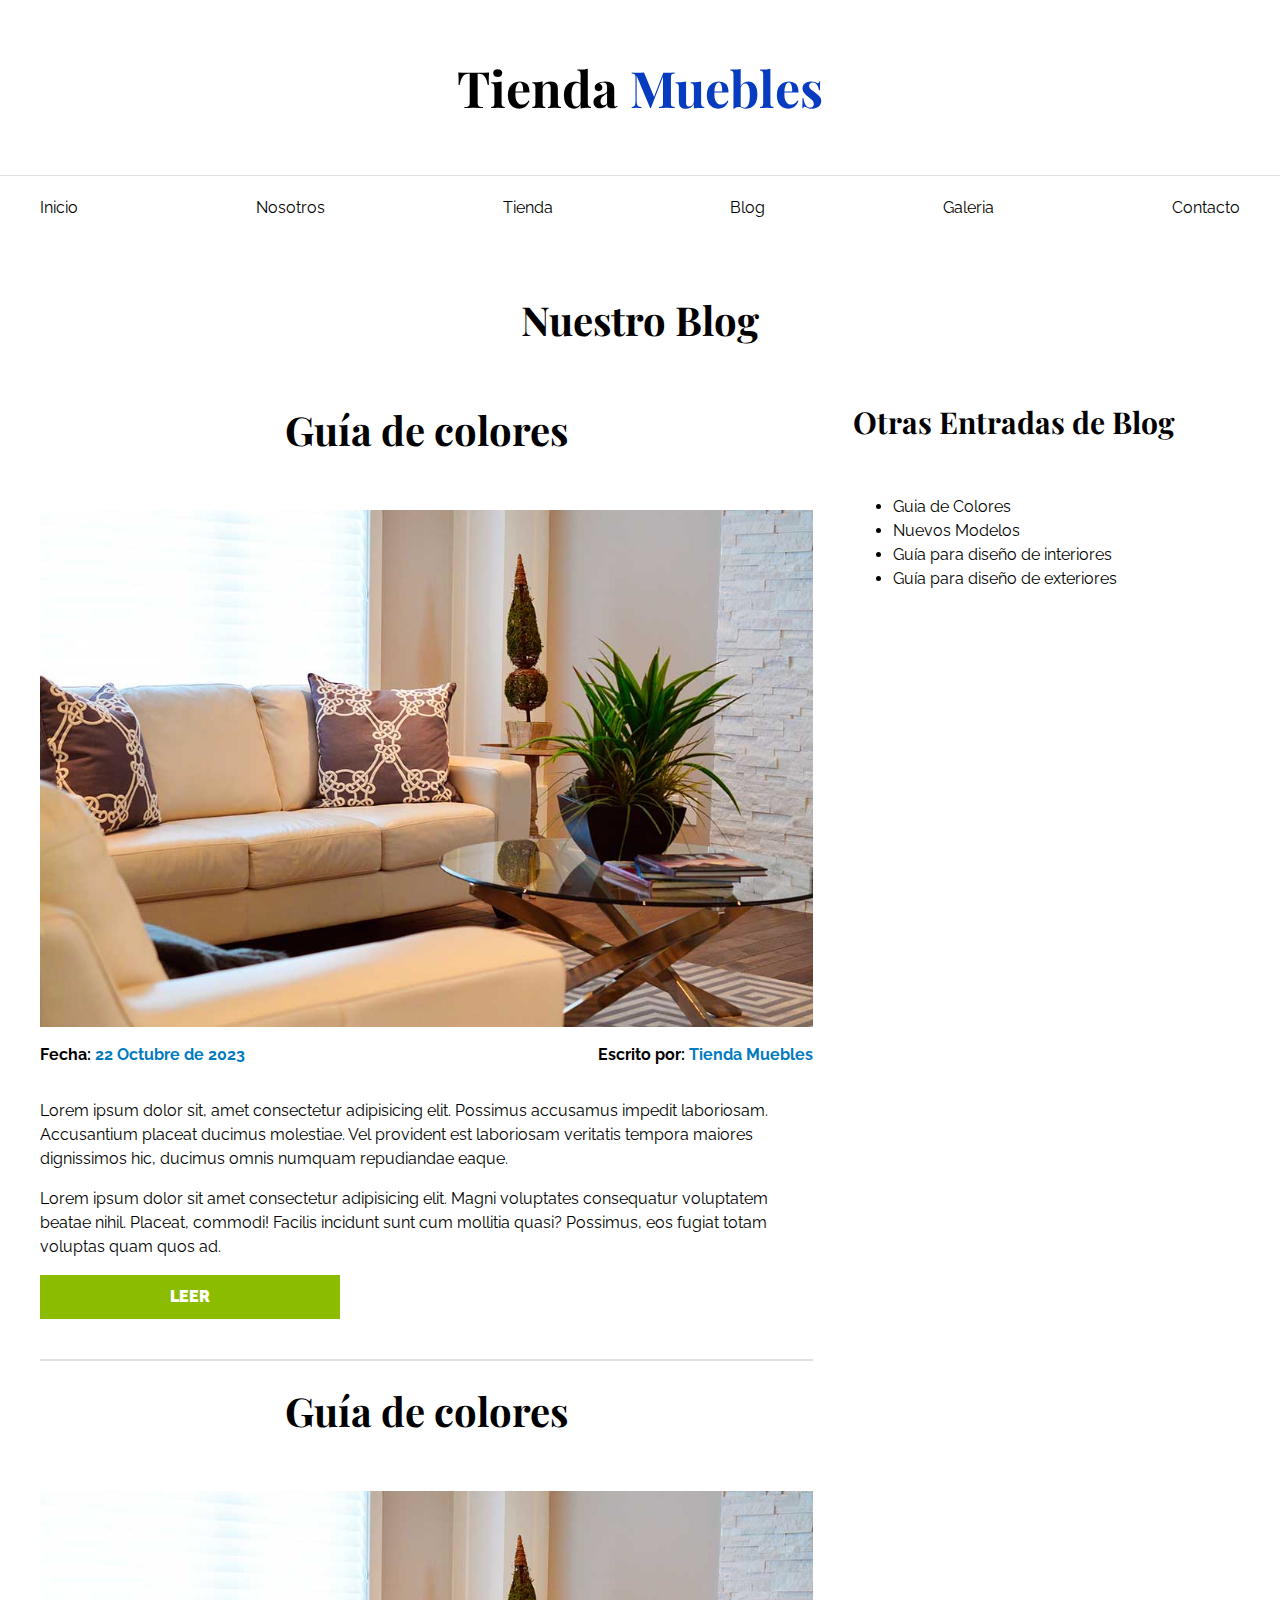
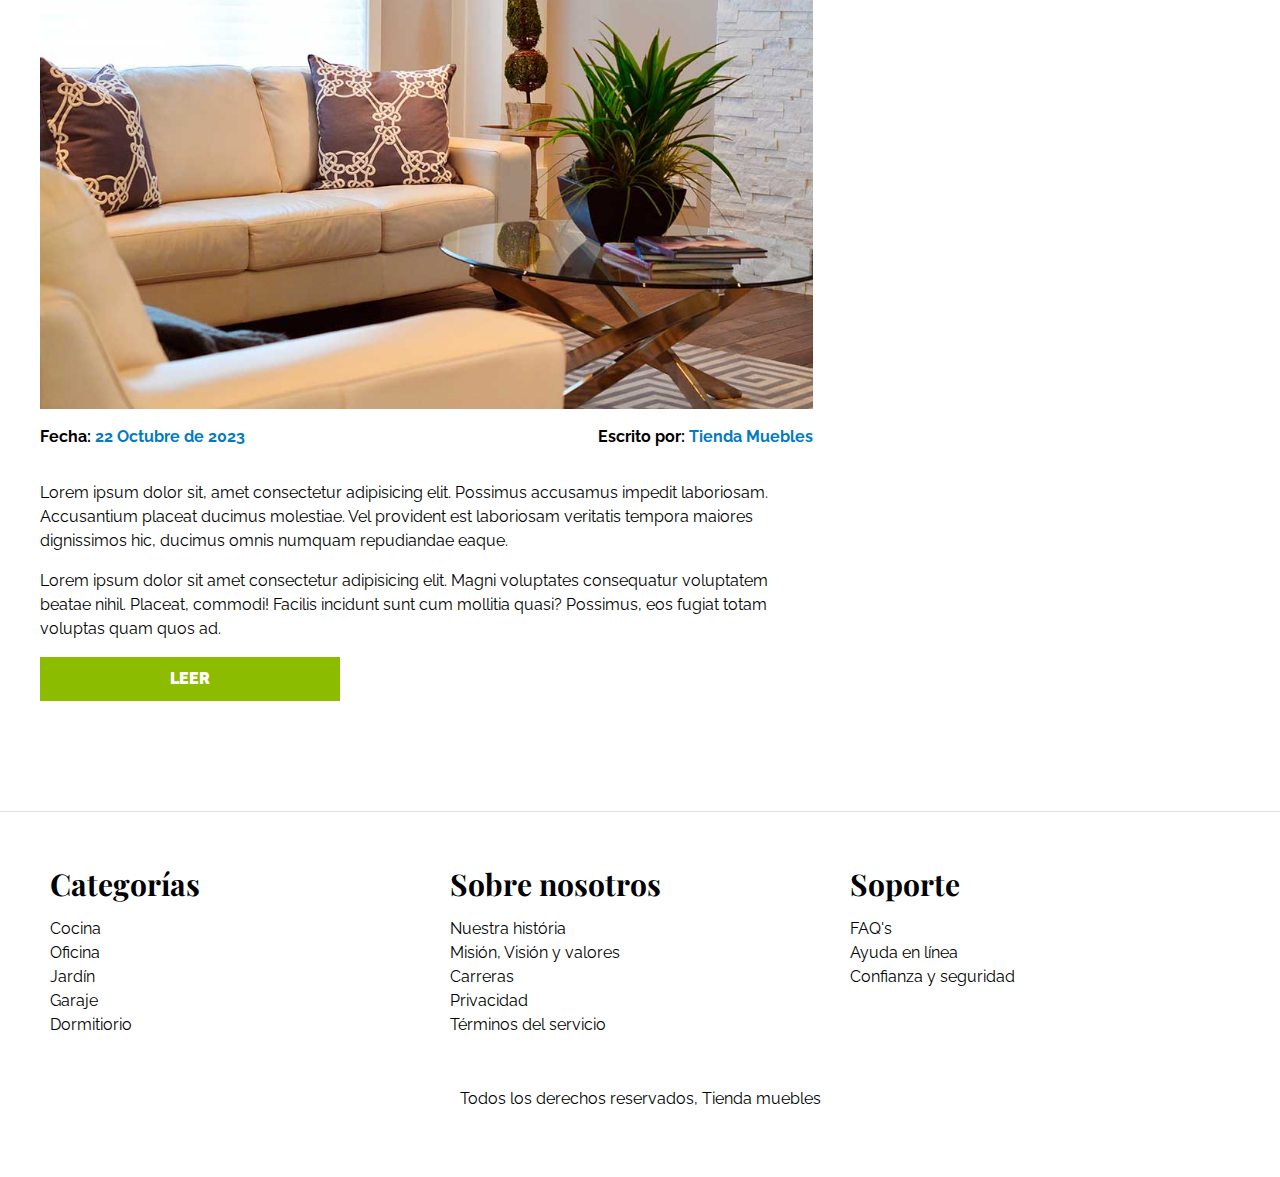
==== blog.html @ b3d73d72 "fornitureEcomercFront" ====
<!DOCTYPE html>
<html lang="es">
<head>
  <meta charset="UTF-8">
  <meta name="viewport" content="width=device-width, initial-scale=1.0">
  <title>Ecommerce - Blog</title>
  <link rel="stylesheet" href="./css/normalize.css">
  <link rel="preconnect" href="https://fonts.googleapis.com">
  <link rel="preconnect" href="https://fonts.gstatic.com" crossorigin>
  <link href="https://fonts.googleapis.com/css2?family=Playfair+Display:wght@700&family=Raleway:wght@400;700;900&display=swap" rel="stylesheet">
  
  <link rel="stylesheet" href="./css/styles.css">
</head>

<body>
  <header>
    <h1 class="nombre-sitio">Tienda <span>Muebles</span></h1>
  </header>

  <div class="contenedor-navegacion">
    <nav class="nav-principal contenedor">
      <a  class="enlace" href="index.html">Inicio</a>
      <a  class="enlace" href="nosotros.html">Nosotros</a>
      <a  class="enlace" href="tienda.html">Tienda</a>
      <a  class="enlace" href="blog.html">Blog</a>
      <a  class="enlace" href="galeria.html">Galeria</a>
      <a  class="enlace" href="contacto.html">Contacto</a>
    </nav>
  </div>
  
  <main class="contenido-principal">
    <h2 class="text-center">Nuestro Blog</h2>  

    <section class="contenedor-blog contenedor">
      <div class="blog">

        <article class="entrada">
          <header>
            <h2>Guía de colores</h2>
          </header>

          <div class="blog">
            <img src="img/nosotros.jpg" alt="imagen blog">
          </div>

          <div class="entrada-meta">
            <p>Fecha: <span>22 Octubre de 2023</span></p>
            <p>Escrito por: <span>Tienda Muebles</span></p>
          </div>

          <div class="entrada-blog">
            <p>Lorem ipsum dolor sit, amet consectetur adipisicing elit. Possimus accusamus impedit laboriosam. Accusantium placeat ducimus molestiae. Vel provident est laboriosam veritatis tempora maiores dignissimos hic, ducimus omnis numquam repudiandae eaque.</p>

            <p>Lorem ipsum dolor sit amet consectetur adipisicing elit. Magni voluptates consequatur voluptatem beatae nihil. Placeat, commodi! Facilis incidunt sunt cum mollitia quasi? Possimus, eos fugiat totam voluptas quam quos ad.</p>
          </div>

          <a href="entrada.html" class="btn max-width-30">Leer</a>

        </article>

        <article class="entrada">
          <header>
            <h2>Guía de colores</h2>
          </header>

          <div class="blog">
            <img src="img/nosotros.jpg" alt="imagen blog">
          </div>

          <div class="entrada-meta">
            <p>Fecha: <span>22 Octubre de 2023</span></p>
            <p>Escrito por: <span>Tienda Muebles</span></p>
          </div>

          <div class="entrada-blog">
            <p>Lorem ipsum dolor sit, amet consectetur adipisicing elit. Possimus accusamus impedit laboriosam. Accusantium placeat ducimus molestiae. Vel provident est laboriosam veritatis tempora maiores dignissimos hic, ducimus omnis numquam repudiandae eaque.</p>

            <p>Lorem ipsum dolor sit amet consectetur adipisicing elit. Magni voluptates consequatur voluptatem beatae nihil. Placeat, commodi! Facilis incidunt sunt cum mollitia quasi? Possimus, eos fugiat totam voluptas quam quos ad.</p>
          </div>

          <a href="entrada.html" class="btn max-width-30">Leer</a>


        </article>
      </div>

      <aside>
        <h3>Otras Entradas de Blog</h3>

        <ul>
          <li>
            <a href="entrada.html">Guia de Colores</a>
          </li>
          <li>
            <a href="entrada.html">Nuevos Modelos</a>            
          </li>
          <li>
            <a href="entrada.html">Guía para diseño de interiores</a>            
          </li>
          <li>
            <a href="entrada.html">Guía para diseño de exteriores</a>            
          </li>
        </ul>
      </aside>
    </section>
  </main>

  <footer class="site-footer">
    <div class="grid-footer contenedor">
      <div>
        <h3>Categorías</h3>
          <nav class="footer-menu">
            <a href="#">Cocina</a>
            <a href="#">Oficina</a>
            <a href="#">Jardín</a>
            <a href="#">Garaje</a>
            <a href="#">Dormitiorio</a>
          </nav>
      </div>

      <div>
        <h3>Sobre nosotros</h3>
        <nav class="footer-menu">
          <a href="#">Nuestra história</a>
          <a href="#">Misión, Visión y valores</a>
          <a href="#">Carreras</a>
          <a href="#">Privacidad</a>
          <a href="#">Términos del servicio</a>
        </nav>
      </div>

      <div>
        <h3>Soporte</h3>
        <nav class="footer-menu">
          <a href="#">FAQ's</a>
          <a href="#">Ayuda en línea</a>
          <a href="#">Confianza y seguridad</a>
        </nav>
      </div>
    </div>

    <p class="copyright">Todos los derechos reservados, Tienda muebles</p>
  </footer>

</body>
</html>
---- css/styles.css ----
html {
  box-sizing: border-box;
  font-size: 62.5%; /*Hace que 1rem = 10px */
}
*, *:before, *:after {
  box-sizing: inherit;
} 

body {
  font-family: "Raleway", sans-serif;
  font-size: 1.6rem;
  line-height: 1.5;
}

/* Globales */
h1, h2, h3 {
  font-family: "Playfair Display", serif;
  margin: 0 0 5rem 0;
}

h1 {
  font-size: 4rem;
}

@media (min-width: 768px) {
  h1 {
    font-size: 5rem;
  }
}

h2 {
  font-size: 3.2rem;
  text-align: center;
}

@media (min-width: 768px) {
  h2 {
    font-size: 4rem;
  }
}

h3 {
  font-size: 2.4rem;
} 

@media (min-width: 768px) {
  h3 {
    font-size: 3rem;
  } 
}

a {
  text-decoration: none;
  color: black;
}

.contenedor {
  max-width: 120rem;
  margin: 0 auto;
}

img {
  max-width: 100%;
  display: block;
}

.btn {
  background-color: #8cbc00;
  color: white;
  display: block;
  text-transform: uppercase;
  font-weight: 900;
  padding: 1rem;
  transition: background-color .3s ease-out;
  text-align: center;
  border: none;
  width: 100%;
}

.btn:hover {
  background-color: #769c02;
  cursor: pointer;
}

/* Utilities */
.text-center {
  text-align: center;
}

.max-width-30 {
  max-width: 30rem;
}

/* Header y Navegación */
.nombre-sitio{
  margin-top: 5rem;
  text-align: center;
}
.nombre-sitio span {
  color: #073bc0;
}

.contenedor-navegacion {
  border-top: .1rem solid #e1e1e1;
}

.nav-principal {  
  padding: 2rem 0;
  display: flex;  
  flex-direction: column;
  align-items: center ;
}

@media (min-width: 768px) {
  .nav-principal {   
    justify-content: space-between;
    flex-direction: row;
  }
}

.enlace-interno {
  color: #073bc0;
  font-weight: bold;
}

.hero {
  background-image: url(../img/principal.jpg);
  background-repeat: no-repeat;
  background-size: cover;
  background-position: center center;
  height: 25rem;
}

@media (min-width: 768px) {
  .hero {
    height: 55rem;
  }
}

/* Categorias */
.categorias {
  padding-top: 5rem;
}

.categoria img {
  width: 100%;
}

.categoria {
  margin-bottom: 2rem;
}

.categoria a {
  text-align: center;
  display: block;
  padding: 2rem;
  font-size: 2rem;
}

.categoria a:hover {
  background-color: #037bc0;
  color: #FFFFFF;
  border-bottom-right-radius: 1rem;
}

@media (min-width: 768px) {
  .listado-categorias {
    display: grid;
    grid-template-columns: repeat(3, 1fr);
    gap: 2rem;
  }
}



/** Bloque nosotros **/
.sobre-nosotros {
  background-image: linear-gradient(to bottom, transparent 50%, #037bc0 50%, #037bc0 100%), url(../img/nosotros.jpg);
  background-position: left center;
  padding: 10rem 0;
  background-repeat: no-repeat;
  background-size: 100%, 160rem;
}

@media (min-width: 768px) {
  .sobre-nosotros {
    background-image: linear-gradient(to right, transparent 50%, #037bc0 50%, #037bc0 100%), url(../img/nosotros.jpg);
    background-position: left center;
    padding: 10rem 0;
    background-repeat: no-repeat;
    background-size: 100%, 160rem;
  }
}

.sobre-nosotros-grid {  
  display: grid;
  grid-template-rows: repeat(2, 1fr);
}

@media (min-width: 768px) {
  .sobre-nosotros-grid {
    grid-template-columns: repeat(2, 1fr);
    grid-template-rows: unset;
    column-gap: 10rem;
  }
}

.texto-nosotros {
  grid-row: 2 / 3;
  color: white;
  margin-left: 5rem;
  text-align: start;
}

@media (min-width: 768px) {
  .texto-nosotros {
    grid-column: 2 / 3;
  }
  
}

/* Listado de productos */
.contenido-principal {
  padding-top: 5rem;
}

.listado-productos {
  display: grid;
  grid-template-columns: repeat(6, 1fr);
  gap: 2rem;
}

.producto:nth-child(1) {
  grid-column: 1 / 7;
  display: grid;
  grid-template-columns: 3fr 1fr;
}

.producto:nth-child(1) img {
  height: 43rem;
  width: 100%;
  object-fit: cover;
}

.producto:nth-child(2) {
  grid-column: 1 / 4;
}

.producto:nth-child(2) img 
.producto:nth-child(3) img {
  height: 30rem;
  width: 100%;
  object-fit: cover;
}

.producto:nth-child(3) {
  grid-column: 4 / 7;
}

.producto:nth-child(4) 
.producto:nth-child(5)
.producto:nth-child(6) img {
  height: 20rem;
  width: 100%;
  object-fit: cover;
}

.producto:nth-child(4) {
  grid-column: 1 / 3;
}

.producto:nth-child(5) {
  grid-column: 3 / 5;
}

.producto:nth-child(6) {
  grid-column: 5 / 7;
}
.producto {
  background-color: #037bc0;
}

.texto-producto {
  text-align: center;
  color: #FFF;
  padding: 2rem;
}

.texto-producto h3 {
  margin: 0;
}

.texto-producto p {
  margin: 0 0 .5rem 0;
}

.texto-producto .precio {
  font-size: 2.8rem;
  font-weight: 900;
}

/* Footer */
.site-footer {
  border-top: .1rem solid #e1e1e1;
  margin-top: 5rem;
  padding: 5rem;
}

.site-footer h3 {
  margin-bottom: 1rem;
}

.grid-footer {
  display: grid;  
  grid-template-columns: repeat(3, 1fr);
  gap: 2rem;
}

.grid-footer div {
  flex: 1;
}

.footer-menu a {
  display: block;
}

.copyright {
  margin-top: 5rem;
  text-align: center;
}

/* Nosotros */
.contenido-nosotros {
  display: grid;
  grid-template-columns: 1fr 2fr;
  grid-template-columns: repeat(auto-fit, minmax(25rem, 1fr));
  column-gap: 4rem;
  margin: 0 25rem;
}

.informacion-nosotros {
  display: flex;
  flex-direction: column;
  justify-content: center;  
}

/*Blog*/
.contenedor-blog {
  display: grid;
  grid-template-columns: 2fr 1fr;
  column-gap: 4rem;
}

.entrada {
  border-bottom: .2rem solid #e1e1e1;
  padding-bottom: 4rem;
  margin-bottom: 2rem;
}

.entrada:last-of-type {
  border: none;
}

.entrada-meta {
  display: flex;
  justify-content: space-between;
}

.entrada-meta p {
  font-weight: 700;
}

.entrada-meta span {
  color: #037bc0;
}

.contenido-entrada-blog {
  width: 60rem; 
  margin: 0 auto;
}

/*Galería*/
.galeria {
  list-style: none;
  padding: 0;
  margin-left: 20rem;
  margin-right: 20rem;
  display: flex;
  flex-wrap: wrap;
  justify-content: center;
  gap: 2rem;  
}

.galeria img {
  height: 40rem;
  width: 40rem;
  object-fit: cover;
}

/*Formulario*/
.formulario {
  max-width: 60rem;
  margin: 0 auto;
}

.formulario fieldset {
  border: .1rem solid black;
  margin-bottom: 2rem;
}

.formulario legend {
  background-color: #005485;
  width: 100%;
  color:  #FFF;
  text-transform: uppercase;
  font-weight: 900;
  padding: 1rem;
  text-align: center;
  margin-bottom: 4rem;
}

.campo {
  display: flex;
  margin-bottom: 2rem;
}

.campo label {
  flex-basis: 10rem;
}

.campo input:not([type="radio"]),
.campo textarea,
.campo select {
  flex: 1;
  border: 1px solid #e1e1e1;
  padding: 1rem;
}
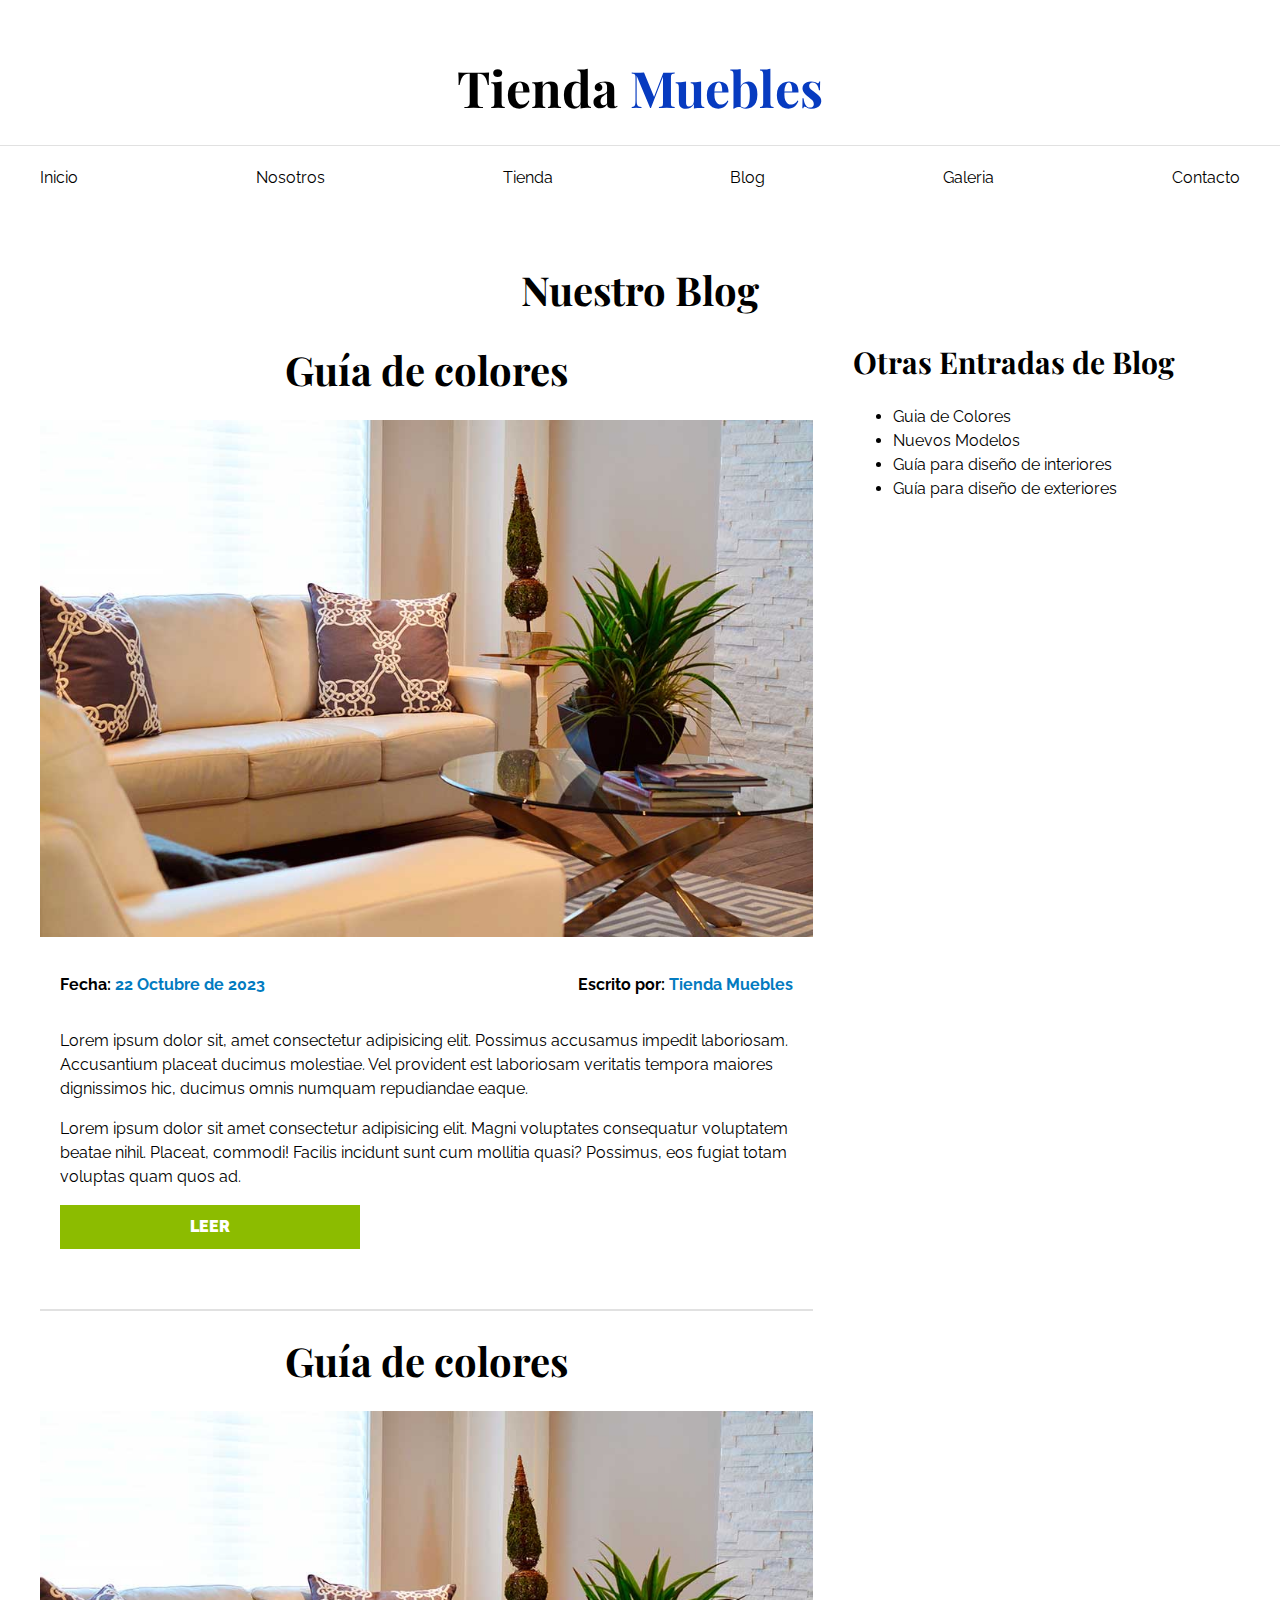
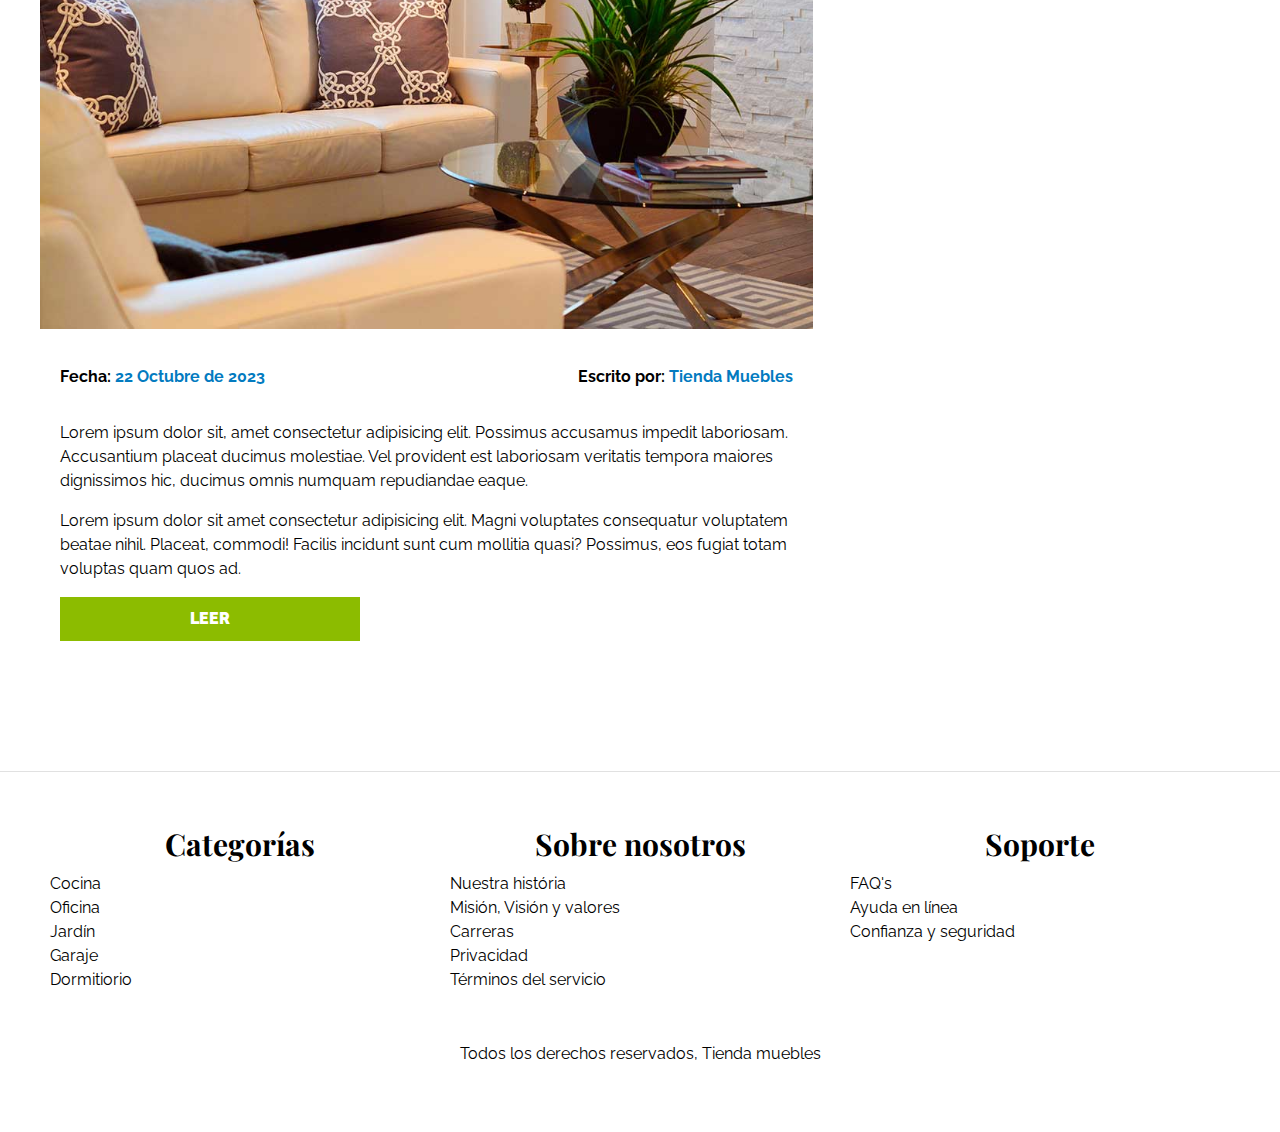
==== commit 520440e4: "front done" ====
--- a/blog.html
+++ b/blog.html
@@ -43,18 +43,20 @@
             <img src="img/nosotros.jpg" alt="imagen blog">
           </div>
 
-          <div class="entrada-meta">
-            <p>Fecha: <span>22 Octubre de 2023</span></p>
-            <p>Escrito por: <span>Tienda Muebles</span></p>
+          <div class="contenido-blog">
+            <div class="entrada-meta">
+              <p>Fecha: <span>22 Octubre de 2023</span></p>
+              <p>Escrito por: <span>Tienda Muebles</span></p>
+            </div>
+          
+            <div class="entrada-blog">
+              <p>Lorem ipsum dolor sit, amet consectetur adipisicing elit. Possimus accusamus impedit laboriosam. Accusantium placeat ducimus molestiae. Vel provident est laboriosam veritatis tempora maiores dignissimos hic, ducimus omnis numquam repudiandae eaque.</p>
+            
+              <p>Lorem ipsum dolor sit amet consectetur adipisicing elit. Magni voluptates consequatur voluptatem beatae nihil. Placeat, commodi! Facilis incidunt sunt cum mollitia quasi? Possimus, eos fugiat totam voluptas quam quos ad.</p>
+            </div>
+            <a href="entrada.html" class="btn max-width-30">Leer</a>
           </div>
 
-          <div class="entrada-blog">
-            <p>Lorem ipsum dolor sit, amet consectetur adipisicing elit. Possimus accusamus impedit laboriosam. Accusantium placeat ducimus molestiae. Vel provident est laboriosam veritatis tempora maiores dignissimos hic, ducimus omnis numquam repudiandae eaque.</p>
-
-            <p>Lorem ipsum dolor sit amet consectetur adipisicing elit. Magni voluptates consequatur voluptatem beatae nihil. Placeat, commodi! Facilis incidunt sunt cum mollitia quasi? Possimus, eos fugiat totam voluptas quam quos ad.</p>
-          </div>
-
-          <a href="entrada.html" class="btn max-width-30">Leer</a>
 
         </article>
 
@@ -67,18 +69,20 @@
             <img src="img/nosotros.jpg" alt="imagen blog">
           </div>
 
-          <div class="entrada-meta">
-            <p>Fecha: <span>22 Octubre de 2023</span></p>
-            <p>Escrito por: <span>Tienda Muebles</span></p>
-          </div>
+          <div class="contenido-blog">
+            <div class="entrada-meta">
+              <p>Fecha: <span>22 Octubre de 2023</span></p>
+              <p>Escrito por: <span>Tienda Muebles</span></p>
+            </div>
 
-          <div class="entrada-blog">
-            <p>Lorem ipsum dolor sit, amet consectetur adipisicing elit. Possimus accusamus impedit laboriosam. Accusantium placeat ducimus molestiae. Vel provident est laboriosam veritatis tempora maiores dignissimos hic, ducimus omnis numquam repudiandae eaque.</p>
+            <div class="entrada-blog">
+              <p>Lorem ipsum dolor sit, amet consectetur adipisicing elit. Possimus accusamus impedit laboriosam. Accusantium placeat ducimus molestiae. Vel provident est laboriosam veritatis tempora maiores dignissimos hic, ducimus omnis numquam repudiandae eaque.</p>
 
-            <p>Lorem ipsum dolor sit amet consectetur adipisicing elit. Magni voluptates consequatur voluptatem beatae nihil. Placeat, commodi! Facilis incidunt sunt cum mollitia quasi? Possimus, eos fugiat totam voluptas quam quos ad.</p>
-          </div>
+              <p>Lorem ipsum dolor sit amet consectetur adipisicing elit. Magni voluptates consequatur voluptatem beatae nihil. Placeat, commodi! Facilis incidunt sunt cum mollitia quasi? Possimus, eos fugiat totam voluptas quam quos ad.</p>
+            </div>
+            <a href="entrada.html" class="btn max-width-30">Leer</a>
+        </div>
 
-          <a href="entrada.html" class="btn max-width-30">Leer</a>
 
 
         </article>
--- a/css/styles.css
+++ b/css/styles.css
@@ -15,7 +15,7 @@
 /* Globales */
 h1, h2, h3 {
   font-family: "Playfair Display", serif;
-  margin: 0 0 5rem 0;
+  margin: 0 0 2rem 0;
 }
 
 h1 {
@@ -82,20 +82,23 @@
   cursor: pointer;
 }
 
-/* Utilities */
+/** Utilities **/
 .text-center {
   text-align: center;
 }
 
-.max-width-30 {
-  max-width: 30rem;
-}
-
-/* Header y Navegación */
+@media (min-width: 768px) {
+  .max-width-30 {
+    max-width: 30rem;
+  }
+}
+
+/** Header y Navegación **/
 .nombre-sitio{
   margin-top: 5rem;
   text-align: center;
 }
+
 .nombre-sitio span {
   color: #073bc0;
 }
@@ -137,7 +140,7 @@
   }
 }
 
-/* Categorias */
+/** Categorias **/
 .categorias {
   padding-top: 5rem;
 }
@@ -176,17 +179,16 @@
 /** Bloque nosotros **/
 .sobre-nosotros {
   background-image: linear-gradient(to bottom, transparent 50%, #037bc0 50%, #037bc0 100%), url(../img/nosotros.jpg);
-  background-position: left center;
+  background-position: center, top left;
   padding: 10rem 0;
   background-repeat: no-repeat;
-  background-size: 100%, 160rem;
+  background-size: 100%, 70rem;
 }
 
 @media (min-width: 768px) {
   .sobre-nosotros {
     background-image: linear-gradient(to right, transparent 50%, #037bc0 50%, #037bc0 100%), url(../img/nosotros.jpg);
     background-position: left center;
-    padding: 10rem 0;
     background-repeat: no-repeat;
     background-size: 100%, 160rem;
   }
@@ -208,7 +210,14 @@
 .texto-nosotros {
   grid-row: 2 / 3;
   color: white;
-  margin-left: 5rem;
+  margin-left: 2rem;
+  margin-top: 5rem;
+  margin-right: 2rem;
+  text-align: center;
+  text-align: start; 
+}
+
+.texto-nosotros h2 {
   text-align: start;
 }
 
@@ -219,65 +228,73 @@
   
 }
 
-/* Listado de productos */
+/** Listado de productos **/
 .contenido-principal {
   padding-top: 5rem;
 }
 
-.listado-productos {
-  display: grid;
-  grid-template-columns: repeat(6, 1fr);
-  gap: 2rem;
-}
-
-.producto:nth-child(1) {
-  grid-column: 1 / 7;
-  display: grid;
-  grid-template-columns: 3fr 1fr;
-}
-
-.producto:nth-child(1) img {
-  height: 43rem;
-  width: 100%;
-  object-fit: cover;
-}
-
-.producto:nth-child(2) {
-  grid-column: 1 / 4;
-}
-
-.producto:nth-child(2) img 
-.producto:nth-child(3) img {
-  height: 30rem;
-  width: 100%;
-  object-fit: cover;
-}
-
-.producto:nth-child(3) {
-  grid-column: 4 / 7;
-}
-
-.producto:nth-child(4) 
-.producto:nth-child(5)
-.producto:nth-child(6) img {
-  height: 20rem;
-  width: 100%;
-  object-fit: cover;
-}
-
-.producto:nth-child(4) {
-  grid-column: 1 / 3;
-}
-
-.producto:nth-child(5) {
-  grid-column: 3 / 5;
-}
-
-.producto:nth-child(6) {
-  grid-column: 5 / 7;
-}
+@media (min-width: 768px) {
+  .listado-productos {
+    display: grid;
+    grid-template-columns: repeat(6, 1fr);
+    gap: 2rem;
+  }
+  
+  .producto:nth-child(1) {
+    grid-column: 1 / 7;
+    display: grid;
+    grid-template-columns: 3fr 1fr;
+  }
+  
+  .producto:nth-child(1) img {
+    height: 43rem;
+    width: 100%;
+    object-fit: cover;
+  }
+  
+  .producto:nth-child(2) {
+    grid-column: 1 / 4;
+  }
+  
+  .producto:nth-child(2) img 
+  .producto:nth-child(3) img {
+    height: 30rem;
+    width: 100%;
+    object-fit: cover;
+  }
+  
+  .producto:nth-child(3) {
+    grid-column: 4 / 7;
+  }
+  
+  .producto:nth-child(4) 
+  .producto:nth-child(5)
+  .producto:nth-child(6) img {
+    height: 20rem;
+    width: 100%;
+    object-fit: cover;
+  }
+  
+  .producto:nth-child(4) {
+    grid-column: 1 / 3;
+  }
+  
+  .producto:nth-child(5) {
+    grid-column: 3 / 5;
+  }
+  
+  .producto:nth-child(6) {
+    grid-column: 5 / 7;
+  }
+}
+
 .producto {
   background-color: #037bc0;
+  margin-bottom: 2rem;
+}
+
+.producto:last-of-type {
+  margin-bottom: 0;
 }
 
 .texto-producto {
@@ -299,7 +316,7 @@
   font-weight: 900;
 }
 
-/* Footer */
+/** Footer **/
 .site-footer {
   border-top: .1rem solid #e1e1e1;
   margin-top: 5rem;
@@ -307,13 +324,30 @@
 }
 
 .site-footer h3 {
-  margin-bottom: 1rem;
-}
-
-.grid-footer {
-  display: grid;  
-  grid-template-columns: repeat(3, 1fr);
-  gap: 2rem;
+  margin-bottom: .5rem;
+  text-align: center;
+}
+
+@media (min-width: 768px) {
+  .site-footer h3 {
+    text-align: center;
+  }
+
+  .grid-footer {
+    display: grid;  
+    grid-template-columns: repeat(3, 1fr);
+    gap: 2rem;
+  } 
+}
+
+.grid-footer > div {
+  margin-bottom: 2rem;  
+}
+
+@media (min-width: 768px) {
+  .grid-footer > div {
+    margin-bottom: 0;
+  }
 }
 
 .grid-footer div {
@@ -322,6 +356,13 @@
 
 .footer-menu a {
   display: block;
+  text-align: center;
+}
+
+@media (min-width: 768px) {
+  .footer-menu a {
+    text-align: left;
+  }
 }
 
 .copyright {
@@ -329,7 +370,7 @@
   text-align: center;
 }
 
-/* Nosotros */
+/** Nosotros **/
 .contenido-nosotros {
   display: grid;
   grid-template-columns: 1fr 2fr;
@@ -342,28 +383,74 @@
   display: flex;
   flex-direction: column;
   justify-content: center;  
-}
-
-/*Blog*/
-.contenedor-blog {
-  display: grid;
-  grid-template-columns: 2fr 1fr;
-  column-gap: 4rem;
+  padding: 1rem;
+  text-align: center;
+}
+
+@media (min-width: 768px) {
+  .informacion-nosotros {
+    padding: 0;
+    text-align: start;
+  }
+}
+
+.contenido-principal {
+  display: flex;
+  flex-direction: column;
+  align-items: center;
+}
+
+/** Blog **/
+@media (min-width: 768px) {
+  .contenedor-blog {
+    display: grid;
+    grid-template-columns: 2fr 1fr;
+    column-gap: 4rem;
+  }
 }
 
 .entrada {
   border-bottom: .2rem solid #e1e1e1;
+  margin-bottom: 2rem;
   padding-bottom: 4rem;
-  margin-bottom: 2rem;
+}
+
+.entrada h2 {
+  text-align: center;
+}
+
+@media (min-width: 767px) {
+  .entrada {
+    text-align: center;
+  }
+} 
+
+@media (min-width: 768px) {
+  .entrada {
+    text-align: left;
+  }
+}
+
+.contenido-blog {
+  padding: 2rem;
+  text-align: center;
+}
+
+@media (min-width: 768px) {
+  .contenido-blog {
+    text-align: start;
+  }
 }
 
 .entrada:last-of-type {
   border: none;
 }
 
-.entrada-meta {
-  display: flex;
-  justify-content: space-between;
+@media (min-width: 768px) {
+  .entrada-meta {
+    display: flex;
+    justify-content: space-between;
+  }
 }
 
 .entrada-meta p {
@@ -375,7 +462,6 @@
 }
 
 .contenido-entrada-blog {
-  width: 60rem; 
   margin: 0 auto;
 }
 
@@ -383,12 +469,19 @@
 .galeria {
   list-style: none;
   padding: 0;
-  margin-left: 20rem;
-  margin-right: 20rem;
   display: flex;
-  flex-wrap: wrap;
-  justify-content: center;
-  gap: 2rem;  
+  flex-direction: column;
+  gap: .5rem;
+}
+
+@media (min-width: 769px) {
+  .galeria {
+    display: grid;
+    grid-template-columns: repeat(3, 1fr);
+    gap: 2rem;  
+    margin-left: 10rem;
+    margin-right: 10rem;
+  }
 }
 
 .galeria img {
